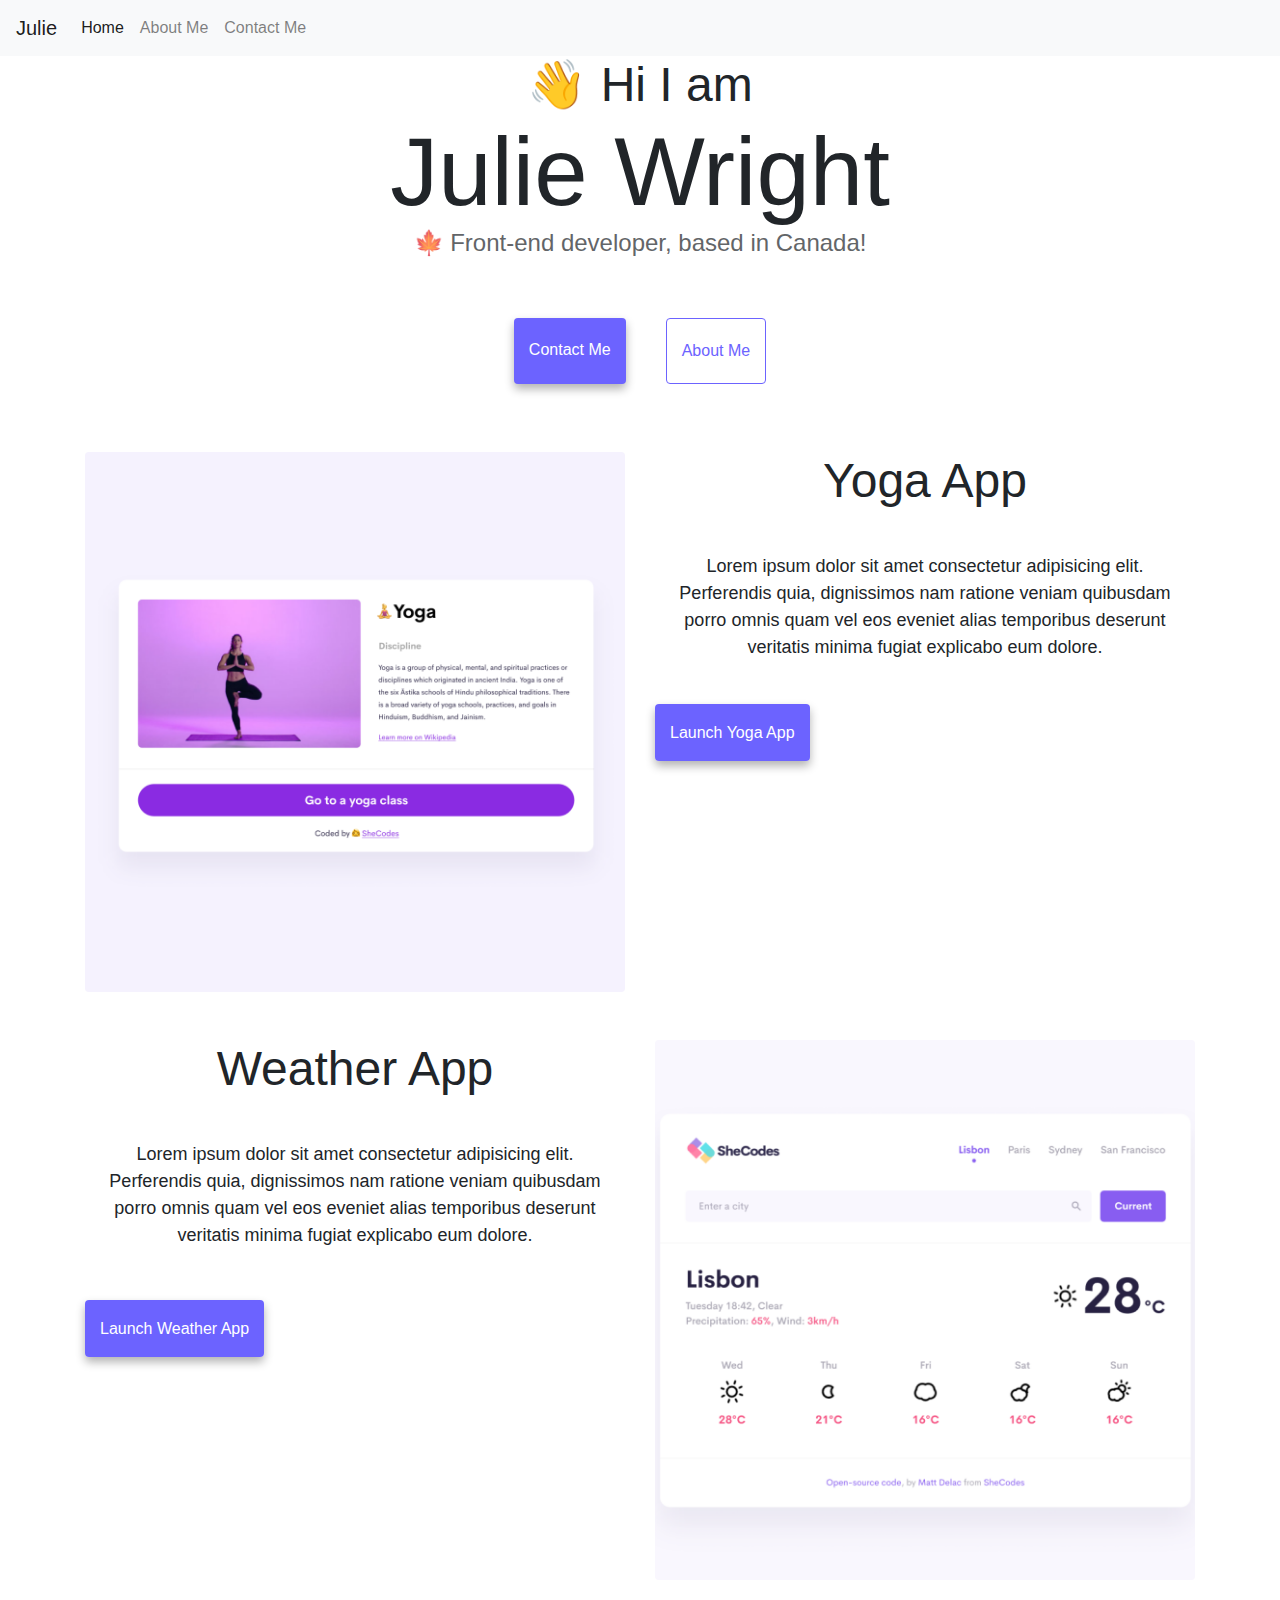
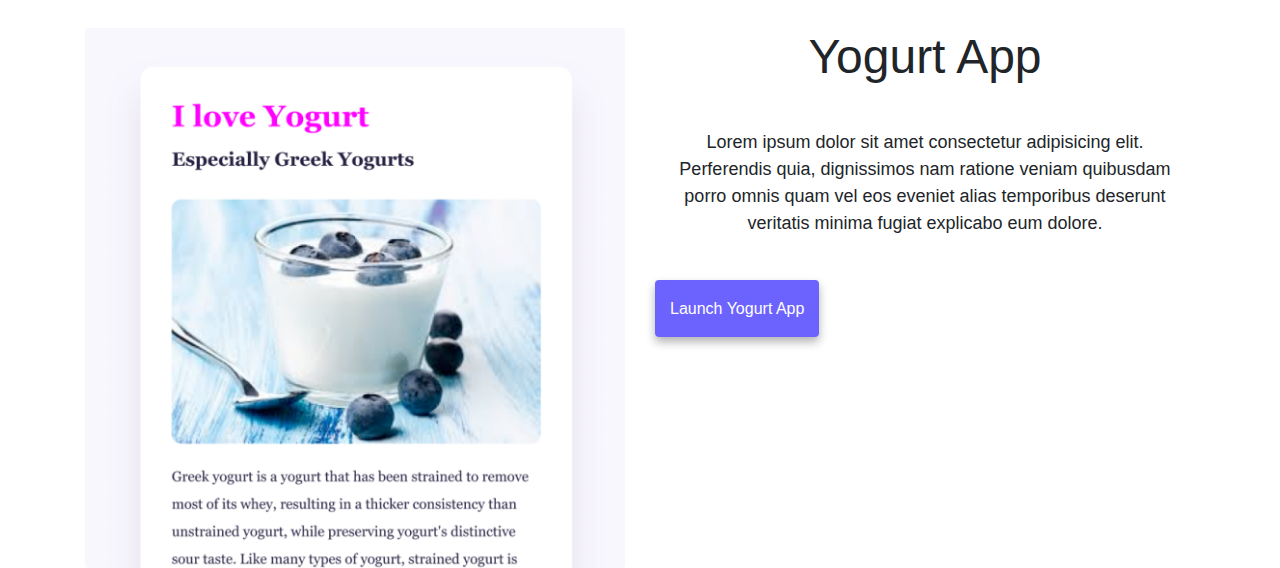
==== index.html @ 71533950 "Imported site from Code Sandbox" ====
<!DOCTYPE html>
<html lang="en">
  <head>
    <meta charset="UTF-8" />
    <meta http-equiv="X-UA-Compatible" content="IE=edge" />
    <meta name="viewport" content="width=device-width, initial-scale=1.0" />
    <title>Julie 💜</title>
    <link
      rel="stylesheet"
      href="https://cdn.jsdelivr.net/npm/bootstrap@4.3.1/dist/css/bootstrap.min.css"
      integrity="sha384-ggOyR0iXCbMQv3Xipma34MD+dH/1fQ784/j6cY/iJTQUOhcWr7x9JvoRxT2MZw1T"
      crossorigin="anonymous"
    />
    <link rel="stylesheet" href="style.css" />
  </head>
  <body>
    <!--nav bar imported using bootstrap-->
    <nav class="navbar navbar-expand-lg navbar-light bg-light">
      <a class="navbar-brand" href="index.html">Julie</a>
      <button
        class="navbar-toggler"
        type="button"
        data-toggle="collapse"
        data-target="#navbarNav"
        aria-controls="navbarNav"
        aria-expanded="false"
        aria-label="Toggle navigation"
      >
        <span class="navbar-toggler-icon"></span>
      </button>
      <div class="collapse navbar-collapse" id="navbarNav">
        <ul class="navbar-nav">
          <li class="nav-item active">
            <a class="nav-link" href="index.html"
              >Home <span class="sr-only">(current)</span></a
            >
          </li>
          <li class="nav-item">
            <a class="nav-link" href="about.html">About Me</a>
          </li>
          <li class="nav-item">
            <a class="nav-link" href="about.html#contact">Contact Me</a>
          </li>
        </ul>
      </div>
    </nav>

    <!--headers-->
    <h2>👋 Hi I am</h2>
    <h1>Julie Wright</h1>
    <h3>🍁 Front-end developer, based in Canada!</h3>

    <!--nav links-->
    <div class="navigation-links mb-5">
      <a href="about.html#contact" class="contact-link">Contact me</a>
      <a href="about.html" class="about-link">About me</a>
    </div>

    <!--app info-->
    <div class="container">
      <!--yoga app-->
      <div class="row mt-5">
        <div class="col-md-6">
          <img
            src="images/yoga.png"
            alt="A preview of a website about yoga"
            class="img-fluid rounded"
          />
        </div>
        <div class="col-md-6">
          <h2>Yoga App</h2>
          <br />
          <p class="bg-white">
            Lorem ipsum dolor sit amet consectetur adipisicing elit. Perferendis
            quia, dignissimos nam ratione veniam quibusdam porro omnis quam vel
            eos eveniet alias temporibus deserunt veritatis minima fugiat
            explicabo eum dolore.
          </p>
          <br />
          <a href="#" class="primary-link">Launch Yoga App</a>
        </div>
      </div>

      <!--weather app-->
      <div class="row mt-5">
        <div class="col-md-6">
          <h2>Weather App</h2>
          <br />
          <p class="bg-white">
            Lorem ipsum dolor sit amet consectetur adipisicing elit. Perferendis
            quia, dignissimos nam ratione veniam quibusdam porro omnis quam vel
            eos eveniet alias temporibus deserunt veritatis minima fugiat
            explicabo eum dolore.
          </p>
          <div class="mt-5 mb-5">
            <a href="#" class="primary-link">Launch Weather App</a>
          </div>
        </div>
        <div class="col-md-6">
          <img
            src="images/weather.png"
            alt="A preview of a website about weather"
            class="img-fluid rounded"
          />
        </div>
      </div>

      <!--yogurt app-->
      <div class="row mt-5">
        <div class="col-md-6">
          <img
            src="images/yogurt.png"
            alt="A preview of a website about yogurt"
            class="img-fluid rounded"
          />
        </div>
        <div class="col-md-6">
          <h2>Yogurt App</h2>
          <br />
          <p class="bg-white">
            Lorem ipsum dolor sit amet consectetur adipisicing elit. Perferendis
            quia, dignissimos nam ratione veniam quibusdam porro omnis quam vel
            eos eveniet alias temporibus deserunt veritatis minima fugiat
            explicabo eum dolore.
          </p>
          <br />
          <a href="#" class="primary-link">Launch Yogurt App</a>
        </div>
      </div>
    </div>

    <!--bootstrap javascript import-->
    <script
      src="https://code.jquery.com/jquery-3.3.1.slim.min.js"
      integrity="sha384-q8i/X+965DzO0rT7abK41JStQIAqVgRVzpbzo5smXKp4YfRvH+8abtTE1Pi6jizo"
      crossorigin="anonymous"
    ></script>
    <script
      src="https://cdn.jsdelivr.net/npm/popper.js@1.14.7/dist/umd/popper.min.js"
      integrity="sha384-UO2eT0CpHqdSJQ6hJty5KVphtPhzWj9WO1clHTMGa3JDZwrnQq4sF86dIHNDz0W1"
      crossorigin="anonymous"
    ></script>
    <script
      src="https://cdn.jsdelivr.net/npm/bootstrap@4.3.1/dist/js/bootstrap.min.js"
      integrity="sha384-JjSmVgyd0p3pXB1rRibZUAYoIIy6OrQ6VrjIEaFf/nJGzIxFDsf4x0xIM+B07jRM"
      crossorigin="anonymous"
    ></script>
  </body>
</html>
---- style.css ----
:root {
  --primary-color: #6c63ff;
  --secondary-color: #f5f2fe;
  --box-shadow: 0 5px 10px rgba(0, 0, 0, 0.3);
}

body {
}

h1,
h2,
h3 {
  text-align: center;
  margin: 0;
}

h1 {
  font-size: 96px;
}

h2 {
  font-size: 48px;
}

h3 {
  font-size: 24px;
  opacity: 0.7;
}

p {
  background: var(--secondary-color);
  padding: 20px;
  border-radius: 4px;
  font-size: 18px;
  line-height: 1.5;
  text-align: center;
}

.navigation-links {
  display: flex;
  margin-top: 40px;
  justify-content: center;
}

.navigation-links a {
  margin: 20px;
  border-radius: 4px;
  padding: 20px 15px;
  text-decoration: none;
  text-transform: capitalize;
}

.contact-link {
  background: var(--primary-color);
  box-shadow: var(--box-shadow);
  color: white;
}

.about-link {
  color: var(--primary-color);
  border: 1px solid var(--primary-color);
}

.primary-link {
  background: var(--primary-color);
  box-shadow: var(--box-shadow);
  color: white;
  border-radius: 4px;
  padding: 20px 15px;
  text-decoration: none;
  text-transform: capitalize;
}

.homepage-link {
  color: var(--primary-color);
  text-align: center;
  display: block;
}

.about-paragraphs {
  display: flex;
  margin: 30px 0;
  background-color: #ffffff;
}

.about-paragraphs p {
  margin: 10px;
}

.email-link {
  display: flex;
  justify-content: center;
  color: var(--primary-color);
  font-size: 28px;
  text-decoration: none;
}

.email-link:hover {
  text-decoration: underline;
}
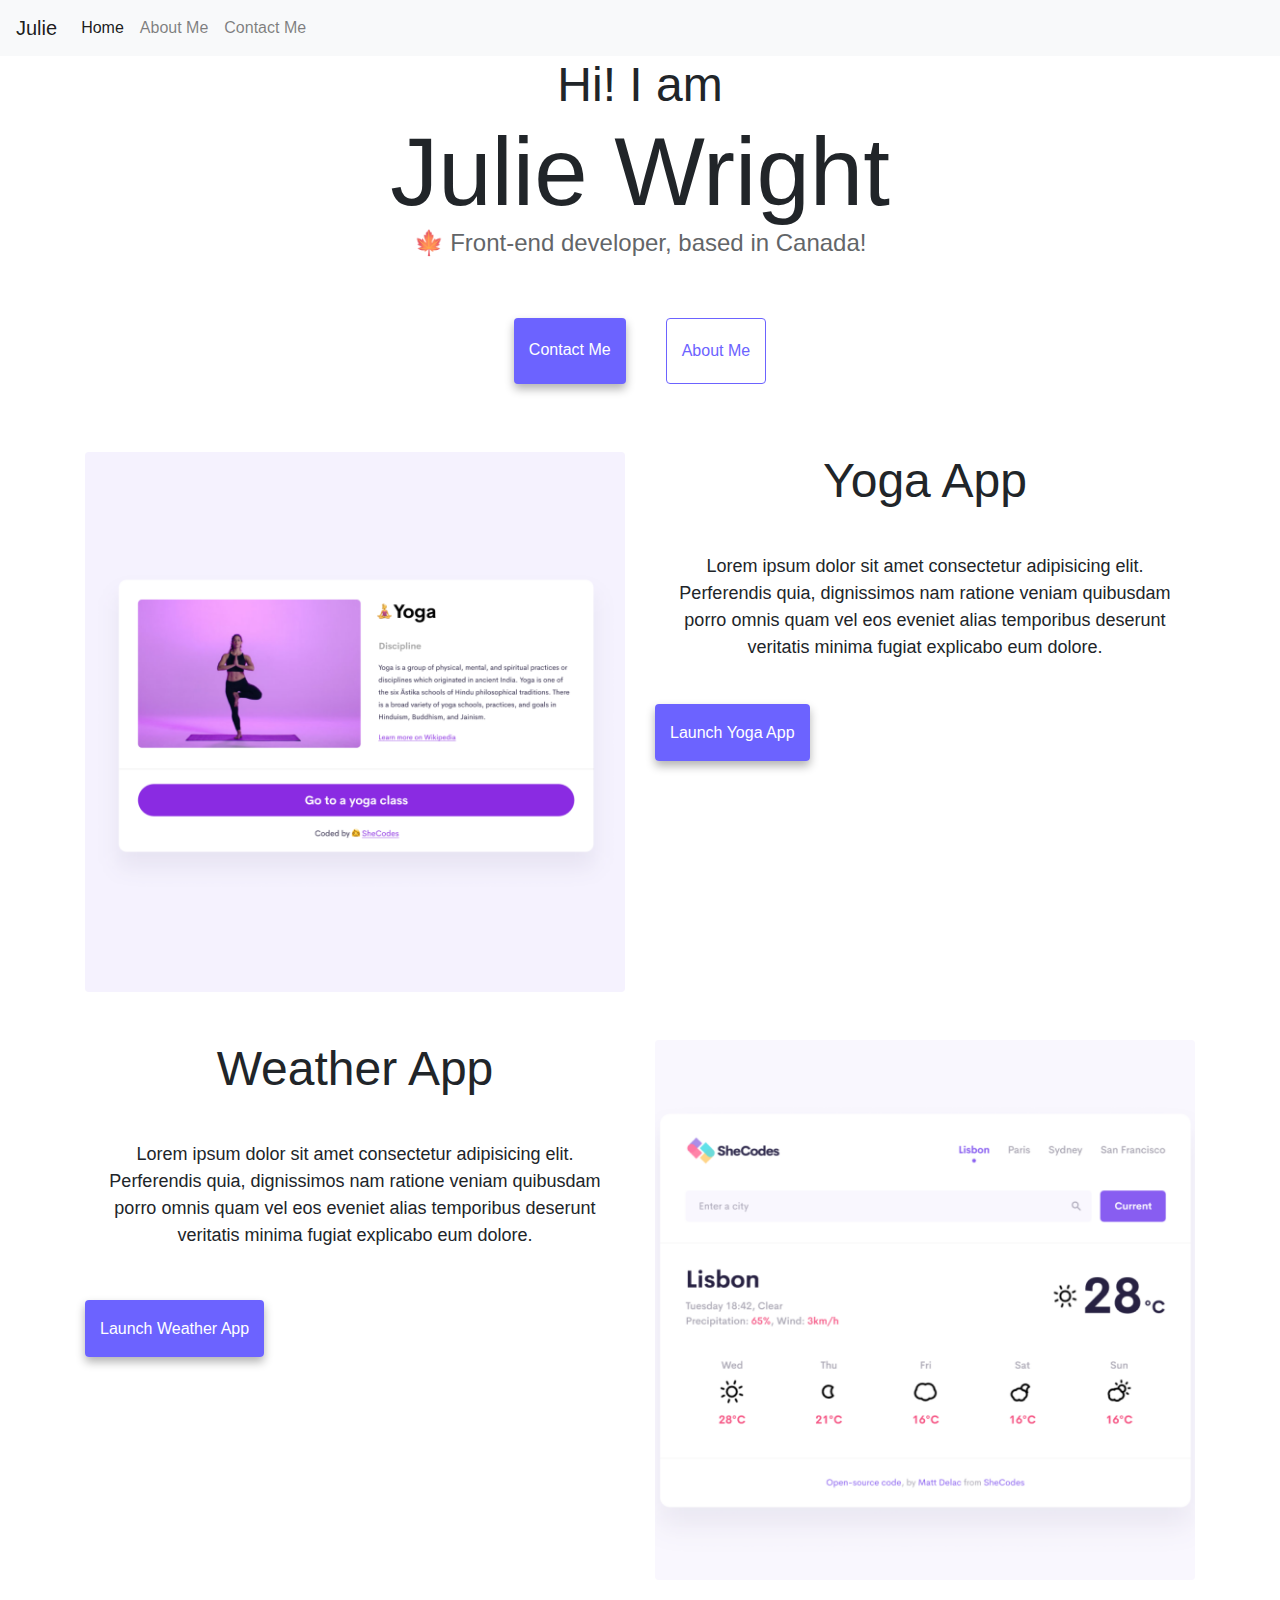
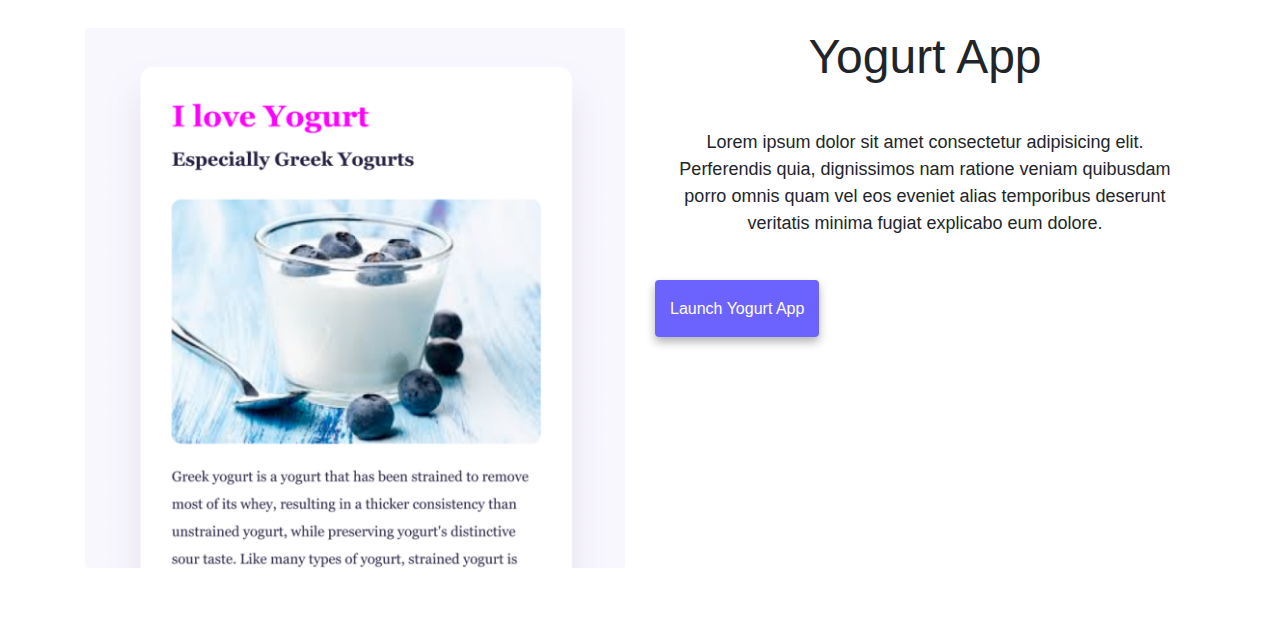
==== commit bf644ff0: "Made elements more responsive" ====
--- a/index.html
+++ b/index.html
@@ -4,7 +4,8 @@
     <meta charset="UTF-8" />
     <meta http-equiv="X-UA-Compatible" content="IE=edge" />
     <meta name="viewport" content="width=device-width, initial-scale=1.0" />
-    <title>Julie 💜</title>
+    <meta name="description" content="A webpage with an overview of other sites created by Julie"/>
+    <title>Julie - Home Page</title>
     <link
       rel="stylesheet"
       href="https://cdn.jsdelivr.net/npm/bootstrap@4.3.1/dist/css/bootstrap.min.css"
@@ -16,7 +17,7 @@
   <body>
     <!--nav bar imported using bootstrap-->
     <nav class="navbar navbar-expand-lg navbar-light bg-light">
-      <a class="navbar-brand" href="index.html">Julie</a>
+      <a class="navbar-brand" href="index.html" title="Home Page">Julie</a>
       <button
         class="navbar-toggler"
         type="button"
@@ -31,43 +32,43 @@
       <div class="collapse navbar-collapse" id="navbarNav">
         <ul class="navbar-nav">
           <li class="nav-item active">
-            <a class="nav-link" href="index.html"
+            <a class="nav-link" href="index.html" title="Home"
               >Home <span class="sr-only">(current)</span></a
             >
           </li>
           <li class="nav-item">
-            <a class="nav-link" href="about.html">About Me</a>
+            <a class="nav-link" href="about.html" title="About Me">About Me</a>
           </li>
           <li class="nav-item">
-            <a class="nav-link" href="about.html#contact">Contact Me</a>
+            <a class="nav-link" href="about.html#contact" title="Contact Me">Contact Me</a>
           </li>
         </ul>
       </div>
     </nav>
 
     <!--headers-->
-    <h2>👋 Hi I am</h2>
+    <h2>Hi! I am</h2>
     <h1>Julie Wright</h1>
     <h3>🍁 Front-end developer, based in Canada!</h3>
 
     <!--nav links-->
     <div class="navigation-links mb-5">
-      <a href="about.html#contact" class="contact-link">Contact me</a>
-      <a href="about.html" class="about-link">About me</a>
+      <a href="about.html#contact" class="contact-link" title="Contact Me">Contact me</a>
+      <a href="about.html" class="about-link" title="About Me">About me</a>
     </div>
 
     <!--app info-->
     <div class="container">
       <!--yoga app-->
       <div class="row mt-5">
-        <div class="col-md-6">
+        <div class="col-md-6 homepage-app">
           <img
             src="images/yoga.png"
             alt="A preview of a website about yoga"
-            class="img-fluid rounded"
+            class="img-fluid rounded  d-none d-sm-block"
           />
         </div>
-        <div class="col-md-6">
+        <div class="col-md-6 homepage-app">
           <h2>Yoga App</h2>
           <br />
           <p class="bg-white">
@@ -77,13 +78,13 @@
             explicabo eum dolore.
           </p>
           <br />
-          <a href="#" class="primary-link">Launch Yoga App</a>
+          <a href="#" class="primary-link" title="Yoga App">Launch Yoga App</a>
         </div>
       </div>
 
       <!--weather app-->
       <div class="row mt-5">
-        <div class="col-md-6">
+        <div class="col-md-6 homepage-app">
           <h2>Weather App</h2>
           <br />
           <p class="bg-white">
@@ -93,28 +94,28 @@
             explicabo eum dolore.
           </p>
           <div class="mt-5 mb-5">
-            <a href="#" class="primary-link">Launch Weather App</a>
+            <a href="#" class="primary-link" title="Weather App">Launch Weather App</a>
           </div>
         </div>
-        <div class="col-md-6">
+        <div class="col-md-6 homepage-app">
           <img
             src="images/weather.png"
             alt="A preview of a website about weather"
-            class="img-fluid rounded"
+            class="img-fluid rounded  d-none d-sm-block"
           />
         </div>
       </div>
 
       <!--yogurt app-->
       <div class="row mt-5">
-        <div class="col-md-6">
+        <div class="col-md-6 homepage-app">
           <img
             src="images/yogurt.png"
             alt="A preview of a website about yogurt"
-            class="img-fluid rounded"
+            class="img-fluid rounded  d-none d-sm-block"
           />
         </div>
-        <div class="col-md-6">
+        <div class="col-md-6 homepage-app">
           <h2>Yogurt App</h2>
           <br />
           <p class="bg-white">
@@ -124,7 +125,7 @@
             explicabo eum dolore.
           </p>
           <br />
-          <a href="#" class="primary-link">Launch Yogurt App</a>
+          <a href="#" class="primary-link" title="Yogurt App">Launch Yogurt App</a>
         </div>
       </div>
     </div>
--- a/style.css
+++ b/style.css
@@ -5,6 +5,7 @@
 }
 
 body {
+  margin-bottom: 50px;
 }
 
 h1,
@@ -98,3 +99,39 @@
 .email-link:hover {
   text-decoration: underline;
 }
+
+@media (max-width: 600px) {
+  body {
+    margin-bottom: 100px;
+  }
+
+  h1 {
+  font-size: 40px;
+  margin-top: 15px;
+}
+h2 {
+  font-size: 24px;
+  margin-top: 20px;
+}
+h3 {
+  font-size: 20px;
+  margin-top: 15px;
+}
+
+p {
+  font-size: 16px;
+}
+
+.homepage-app {
+  text-align: center;
+}
+
+.app-preview {
+  margin-bottom: 50px;
+}
+
+.email-link {
+  font-size: 20px;
+}
+
+}
